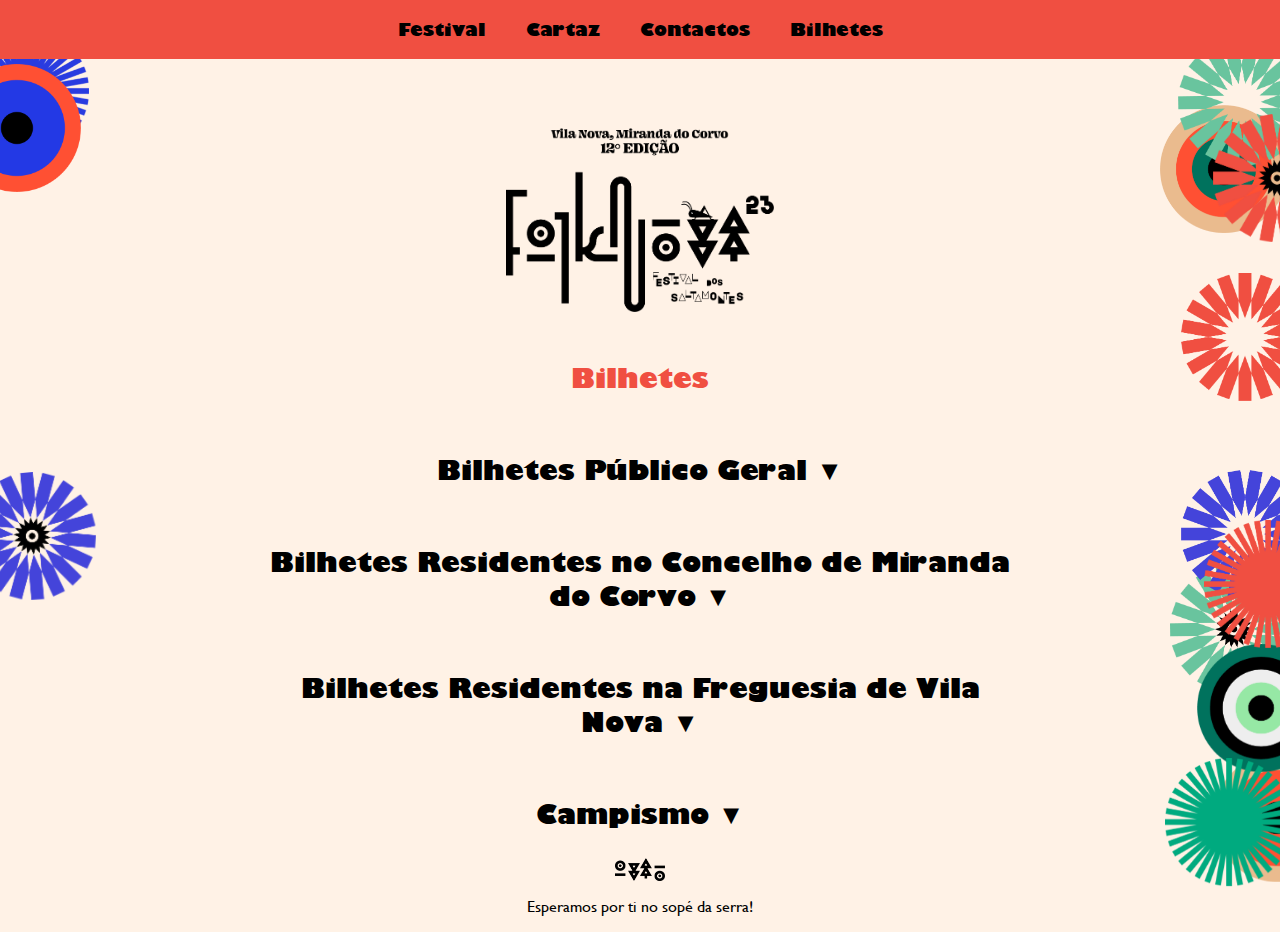
==== bilhetes.html @ ac0f1d2c "Merge branch 'main' of https://github.com/JoseSilva22/folknova" ====
<!doctype html>
<html>
<head>
    <meta charset="UTF-8">
    <title>FolkNova 2023</title>
    <meta name="viewport" content="width=device-width, initial-scale=1.0">
    <meta name="description" content="FolkNova - Festival dos Saltamontes. Vila Nova, Miranda do Corvo, Coimbra.">

    <link rel="apple-touch-icon" sizes="180x180" href="/apple-touch-icon.png">
    <link rel="icon" type="image/png" sizes="32x32" href="/favicon-32x32.png">
    <link rel="icon" type="image/png" sizes="16x16" href="/favicon-16x16.png">
    <link rel="manifest" href="/site.webmanifest">

    <script src="app.js"></script>
    <link rel="stylesheet" href="style.css">
</head>
<body>

<div id="menu">
    <a href="festival.html" target=""><h3>Festival</h3></a>
    <a href="cartaz.html" target=""><h3>Cartaz</h3></a>
    <a href="contactos.html" target=""><h3>Contactos</h3></a>
    <a href="" target=""><h3>Bilhetes</h3></a>

</div>


<div id="forms">

    <img class="formX" src="Resources/Formas/forms1.png">
    <img class="formX" src="Resources/Formas/forms2.png">
    <img class="formX" src="Resources/Formas/forms3.png">
    <img class="formX" src="Resources/Formas/forms4.png">
    <img class="formX" src="Resources/Formas/forms5.png">
    <img class="formX" src="Resources/Formas/forms6.png">
    <img class="formX" src="Resources/Formas/forms7.png">
    <img class="formX" src="Resources/Formas/forms8.png">
    <img class="formX" src="Resources/Formas/forms9.png">
    <img class="formX" src="Resources/Formas/forms10.png">
    <img class="formX" src="Resources/Formas/forms11.png">
    <img class="formX" src="Resources/Formas/forms12.png">
    <img class="formX" src="Resources/Formas/forms13.png">

</div>

<div id="landing-small">
    <div id="cartaz">
        <a href="index.html" target=""><img id="logo" src="Resources/Formas/logotipo.png"></a>
    </div>
</div>

<div id="bilhetes">
    <h1 class="titulo">Bilhetes</h1>
    <div>
		<p class="info">
			<br>
			<b>Bilhetes Público Geral &#9660;</b>
			<br>
		</p>
		<p class="info-body">
			<br>
			Os bilhetes gerais e diários para o Folknova – Festival dos Saltamontes 2023 podem ser adquiridos em versão mobile ticket, em bol.pt*.
			Bilhetes Gerais
			1ª fase – 20€ (bilhetes limitados)
			2ª fase – 30€
			3ª fase – 35€
			Bilhetes Diários
			20€

			<br>

			<span style="font-size: 2vh ">*custos de operação não incluidos.</span>
			<br>
			<br>
			
			<a href="https://cadec-vilanova.bol.pt/Comprar/Bilhetes/123782-bilhete_diario_folknova_festival_dos_saltamontes-vila_nova/"
		   target=""><h3 class="bilheteLink">Comprar</h3></a>
		</p>
    </div>
    
    <div>
		<p class="info">
			<br>
			<b>Bilhetes Residentes no Concelho de Miranda do Corvo &#9660;</b>
			<br>
		</p>
		<p class="info-body">
			<br>
			Para os residentes no concelho de Miranda do Corvo os bilhetes gerais e diários para o Folknova – Festival dos Saltamontes 2023 têm um desconto. 
			Para esse desconto ser aplicado, cada comprador deve dirigir-se ao atendimento dos Baldios de Vila Nova, fazendo-se acompanhar de um comprovativo de morada e do cartão de cidadão para levantar um código promocional.
			O bilhete é adquirido em versão mobile ticket em bol.pt*, devendo o comprador inserir o código promocional no ato da compra para que o desconto seja efetuado.

			Bilhetes Gerais
			12€
			Bilhetes Diários**
			5€
			

			<br>

			<span style="font-size: 2vh ">*custos de operação não incluidos.</span>
			<span style="font-size: 2vh ">**o bilhete diário pode também ser adquirido com desconto na bilheteira do festival, mediante apresentação de comprovativo de morada e cartão de cidadão.</span>
			<br>
			<br>

			<a href="https://cadec-vilanova.bol.pt/Comprar/Bilhetes/123780-passe_geral_3_dias_folknova_festival_dos_saltamontes-vila_nova/"
			   target=""><h3 class="bilheteLink">Comprar</h3></a>

			
		</p>
    </div>

	<div>
		<p class="info">
			<br>
			<b>Bilhetes Residentes na Freguesia de Vila Nova &#9660;</b>
			<br>
		</p>
		<p class="info-body">
			<br>
			Os habitantes da freguesia de Vila Nova têm acesso gratuito ao recinto do festival durante todos os dias.
			Em breve serão informadas as datas e o local onde cada interessado se deverá deslocar para levantar a sua pulseira gratuitamente.

			<br>

		</p>
    </div>

    <div>
		<p class="info">
			<br>
			<b>Campismo &#9660;</b>
			<br>
		</p>
		<p class="info-body">
			<br>
			Todos os portadores de passe geral tem acesso ao campismo. Os detentores de bilhete diário tem acesso ao
			campismo
			das 8h00 da manhã do dia correspondente às 12h00 do dia seguinte.
			A área de campismo é limitada, a organização não garante espaço de acampamento para todos.

			<br>

			As crianças até aos 14 anos inclusivé poderão entrar de forma gratuita sempre que acompanhados pelos seus pais
			ou tutores.
			As crianças com mais de 14 anos poderão entrar no festival pagando o valor integral do bilhete e deverão
			ir acompanhados pelos seus pais ou tutores.
			Os tutores deverão ter consigo a documentação que os identifique como tal.
		</p>
    </div>
</div>

<div id="signature">
    <img src="Resources/Logos/FolknovaMini.png" alt="folk logotipo">
    <p>Esperamos por ti no sopé da serra!</p>
</div>

<!-- <div class="logos"> -->
    <!-- <img src="Resources/Logos/cadec.png" alt="CADEC logotipo"> -->
    <!-- <img src="Resources/Logos/miranda.png" alt="miranda logotipo"> -->
    <!-- <img src="Resources/Logos/vilanova.png" alt="vila nova logotipo"> -->
<!-- </div> -->
</body>
</html>
---- style.css ----
@font-face {
    font-family: "Gill";
    src: url("Resources/Fonts/GillSans-UltraBold.ttf") format("truetype");
    font-weight: bold;
    font-style: normal;
}

@font-face {
    font-family: "Gill";
    src: url("Resources/Fonts/GillSans.ttf") format("truetype");
    font-weight: normal;
    font-style: normal;
}


body {
    padding: 0;
    margin: 0;
    font-family: "Gill";
    background-color: #fff2e6;
    cursor:url("Resources/Logos/salta.png"),auto;
    cursor:url("Resources/Logos/salta.png")23 13, move;

    overflow-x: hidden;
}

#menu {
    //background-color: #f04f41;
    z-index: 999;
    position: fixed;
    width: 100vw;
    display: flex;
    justify-content: center;
}

#menu h3 {
    padding: 0px 20px;
    font-weight: bold;
    font-size: 2vh;
}

#menu h3:hover {
    padding: 0px 20px;
    font-weight: 900;
    color: ghostwhite;
    cursor: pointer;
}

a{
    text-decoration: none;
    color: black;
}

#forms {
    position: fixed;
    width: 100vw;
    height: 100vh;
    pointer-events: none;
}

#forms img{
    width: 10vw;
    position: fixed;
}

.formX {
    animation: rotation 30s infinite linear;
}

@keyframes rotation {
    from {
        transform: rotate(0deg);
    }
    to {
        transform: rotate(359deg);
    }
}

#landing {
    width: 100vw;
    min-height: 90vh;
    display: flex;
    justify-content: center;
}

#landing-small {
    width: 100vw;
    display: flex;
    justify-content: center;
}

#logo{
    margin-top: 100px;
    width: 30%;
}

#vila{
    width: 80%;
    margin: 0 auto;
    display: block;
}

#cartaz {
    font-weight: bold;
    font-size: 5vh;
    padding: 20px 0px 20px 0px;
    width: 70%;
    height: auto;
    text-align: center;

}

#cartaz p span {
    white-space: nowrap;
}

#contactos {
    margin-left: 10vw;
    width: 80vw;
}

#bilhetes {
    margin-left: 10vw;
    width: 80vw;
}

#bilhetes a, #bilhetes p{
    text-align: center;
}

#bilhetes p{
    font-size: 3vh;
    padding: 0 10vw;
}

.bilheteLink{
	display: none;
    padding: 20px;
    width: 100px;
    border-radius: 50px;
   // border: 5px #2339e6 solid;
    margin: 0 auto;
}

.titulo {
    text-align: center;
    font-size: 3vh;
    width: 100%;
}

#artists {
    display: flex;
    flex-direction: row;
    flex-wrap: wrap;
    justify-content: center;
    align-content: stretch;
    padding: 0px 10vw 30px 10vw;
    max-width: 100vw;
    gap: 5px;
}

.artistX {

    flex: 1 1 auto;
    background-color: #fff;
    outline: #2339e6 5px solid;
    object-fit: contain;
}

.red{
    outline: #f04f41 5px solid;
    outline-offset: -5px;
}

.blue{
    outline: #2339e6 5px solid;
    outline-offset: -5px;
}

.green{
    outline: #69c59f 5px solid;
    outline-offset: -5px;
}

@media screen and (min-width: 1200px) {
    .artistX {
        width: calc(99%/3);
        height: calc(99%/3);
    }

}


@media screen and (min-width: 768px) and (max-width: 1199px) {
    .artistX {
        width: calc(99%/2);
        height: calc(99%/2);
    }
    #logo{
        width: 60vw;
        margin-top: 50px;
    }

    #cartaz {
        font-size: 3vh;
    }

    #menu h3{
        font-size: 1.5vh;
    }

    #forms img {
        width: 15vw;
    }
}


@media screen and (max-width: 767px) {
    .artistX {
        width: 100%;
        height: 100%;
    }
    #logo{
        width: 60vw;
        margin-top: 50px;
    }

    #cartaz {
        font-size: 3vh;
    }

    #menu h3{
        font-size: 1.5vh;
    }

    #forms img {
        width: 15vw;
    }
    #bilhetes p {
        font-size: 2vh;
    }
}



#contactos iframe {
    display: block;
    margin: 0 auto;
    width: 80%;
    margin-bottom: 50px;
}

#mail{
    text-align: center;
    text-decoration: underline;

}
#signature {
    width: 100vw;
    display: flex;
    flex-flow: column;
    align-items: center;
}

#signature img{
    width: 50px;
}

.logos{
    display: flex;
    justify-content: center;
    padding: 20px 0px 20px 0px;
    //bottom: 0px;
    width: 100vw;
    position: absolute;
}

.media{
    display: flex;
    justify-content: center;
    padding: 20px 0px 20px 0px;
    width: 100%;
}

.logos img, .media img {
    width: 70px;
    padding: 0px 10px 0px 10px;
    aspect-ratio: 3/2;
    object-fit: contain;
    mix-blend-mode: multiply;
}

.info{
	cursor: pointer;
}

.info-body{
	display: none;
}
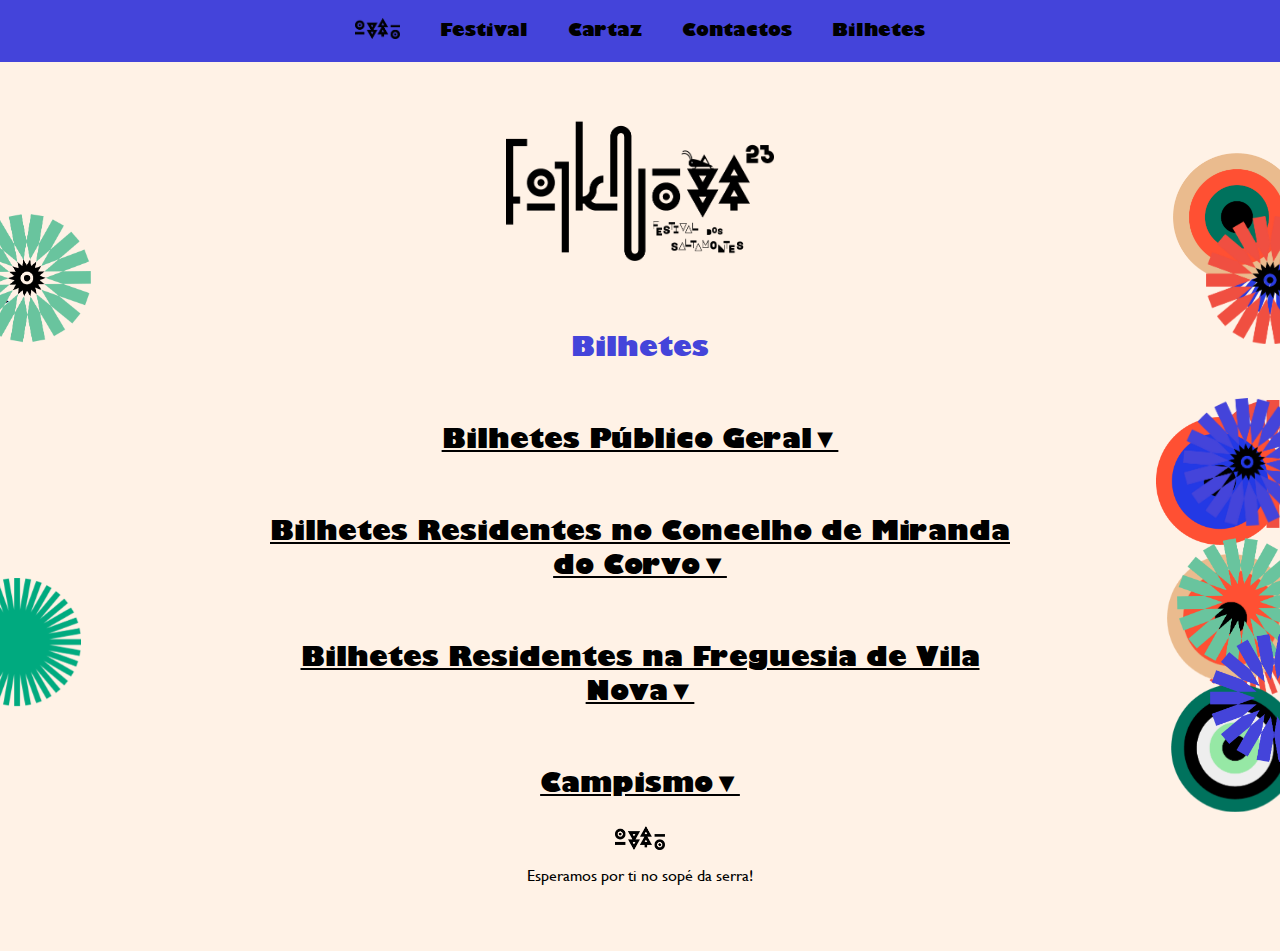
==== commit a08470b3: "tudo menos imagens de restantes artistas" ====
--- a/bilhetes.html
+++ b/bilhetes.html
@@ -17,10 +17,11 @@
 <body>
 
 <div id="menu">
+    <a href="index.html" target=""><h3><img src="Resources/Logos/FolknovaMini.png"></h3></a>
     <a href="festival.html" target=""><h3>Festival</h3></a>
     <a href="cartaz.html" target=""><h3>Cartaz</h3></a>
     <a href="contactos.html" target=""><h3>Contactos</h3></a>
-    <a href="" target=""><h3>Bilhetes</h3></a>
+    <a href="" target=""><h3 id="tickets">Bilhetes</h3></a>
 
 </div>
 
@@ -45,108 +46,198 @@
 
 <div id="landing-small">
     <div id="cartaz">
-        <a href="index.html" target=""><img id="logo" src="Resources/Formas/logotipo.png"></a>
-    </div>
-</div>
-
+        <a href="index.html" target=""><img id="logo" src="Resources/Formas/logotipoSimples.png"></a>
+    </div>
+</div>
+
+
+</div>
+>
 <div id="bilhetes">
     <h1 class="titulo">Bilhetes</h1>
     <div>
-		<p class="info">
-			<br>
-			<b>Bilhetes Público Geral &#9660;</b>
-			<br>
-		</p>
-		<p class="info-body">
-			<br>
-			Os bilhetes gerais e diários para o Folknova – Festival dos Saltamontes 2023 podem ser adquiridos em versão mobile ticket, em bol.pt*.
-			Bilhetes Gerais
-			1ª fase – 20€ (bilhetes limitados)
-			2ª fase – 30€
-			3ª fase – 35€
-			Bilhetes Diários
-			20€
-
-			<br>
-
-			<span style="font-size: 2vh ">*custos de operação não incluidos.</span>
-			<br>
-			<br>
-			
-			<a href="https://cadec-vilanova.bol.pt/Comprar/Bilhetes/123782-bilhete_diario_folknova_festival_dos_saltamontes-vila_nova/"
-		   target=""><h3 class="bilheteLink">Comprar</h3></a>
-		</p>
-    </div>
-    
-    <div>
-		<p class="info">
-			<br>
-			<b>Bilhetes Residentes no Concelho de Miranda do Corvo &#9660;</b>
-			<br>
-		</p>
-		<p class="info-body">
-			<br>
-			Para os residentes no concelho de Miranda do Corvo os bilhetes gerais e diários para o Folknova – Festival dos Saltamontes 2023 têm um desconto. 
-			Para esse desconto ser aplicado, cada comprador deve dirigir-se ao atendimento dos Baldios de Vila Nova, fazendo-se acompanhar de um comprovativo de morada e do cartão de cidadão para levantar um código promocional.
-			O bilhete é adquirido em versão mobile ticket em bol.pt*, devendo o comprador inserir o código promocional no ato da compra para que o desconto seja efetuado.
-
-			Bilhetes Gerais
-			12€
-			Bilhetes Diários**
-			5€
-			
-
-			<br>
-
-			<span style="font-size: 2vh ">*custos de operação não incluidos.</span>
-			<span style="font-size: 2vh ">**o bilhete diário pode também ser adquirido com desconto na bilheteira do festival, mediante apresentação de comprovativo de morada e cartão de cidadão.</span>
-			<br>
-			<br>
-
-			<a href="https://cadec-vilanova.bol.pt/Comprar/Bilhetes/123780-passe_geral_3_dias_folknova_festival_dos_saltamontes-vila_nova/"
-			   target=""><h3 class="bilheteLink">Comprar</h3></a>
-
-			
-		</p>
-    </div>
-
-	<div>
-		<p class="info">
-			<br>
-			<b>Bilhetes Residentes na Freguesia de Vila Nova &#9660;</b>
-			<br>
-		</p>
-		<p class="info-body">
-			<br>
-			Os habitantes da freguesia de Vila Nova têm acesso gratuito ao recinto do festival durante todos os dias.
-			Em breve serão informadas as datas e o local onde cada interessado se deverá deslocar para levantar a sua pulseira gratuitamente.
-
-			<br>
-
-		</p>
-    </div>
-
-    <div>
-		<p class="info">
-			<br>
-			<b>Campismo &#9660;</b>
-			<br>
-		</p>
-		<p class="info-body">
-			<br>
-			Todos os portadores de passe geral tem acesso ao campismo. Os detentores de bilhete diário tem acesso ao
-			campismo
-			das 8h00 da manhã do dia correspondente às 12h00 do dia seguinte.
-			A área de campismo é limitada, a organização não garante espaço de acampamento para todos.
-
-			<br>
-
-			As crianças até aos 14 anos inclusivé poderão entrar de forma gratuita sempre que acompanhados pelos seus pais
-			ou tutores.
-			As crianças com mais de 14 anos poderão entrar no festival pagando o valor integral do bilhete e deverão
-			ir acompanhados pelos seus pais ou tutores.
-			Os tutores deverão ter consigo a documentação que os identifique como tal.
-		</p>
+        <p class="info">
+            <br>
+            <b>Bilhetes Público Geral&#9660;</b>
+            <br>
+        </p>
+
+        <div class="bilheteInfo">
+            <p class="info-body">
+                <br>
+                Os bilhetes gerais e diários para o Folknova – Festival dos Saltamontes 2023 podem ser adquiridos em
+                versão mobile ticket, em bol.pt*.
+
+                <br>
+
+                <span style="font-size: 2vh ">*custos de operação não incluidos.</span>
+                <br>
+                <br>
+            </p>
+
+            <div class="container">
+                <div class="flex-item">
+
+                    <h1>Bilhetes Gerais</h1>
+
+                    <p><span class="fase">1ª fase</span><br>
+                        <span style="font-size: 1.5vh ">Até 30 de junho - Bilhetes limitados</span>
+                    <h1>20€</h1>
+                    </p>
+
+                    <p><span class="fase">2ª fase</span><br>
+                        <span style="font-size: 1.5vh ">Até 31 de julho</span>
+                    <h1>30€</h1>
+                    </p>
+
+                    <p><span class="fase">3ª fase</span><br>
+                        <span style="font-size: 1.5vh ">Mês de agosto e bilheteira do festival</span>
+                    <h1>35€</h1>
+                    </p>
+
+
+                    <a href="https://cadec-vilanova.bol.pt/Comprar/Bilhetes/123780-passe_geral_3_dias_folknova_festival_dos_saltamontes-vila_nova/"
+                       target="_blank">
+                        <h3 class="bilheteLink">Comprar</h3>
+                    </a>
+
+                </div>
+
+
+                <div class="flex-item">
+
+                    <h1>Bilhetes Diários</h1>
+
+                    <p><span class="fase">Fase única</span><br>
+                        <span style="font-size: 1.5vh ">Até ao festival</span>
+                    <h1>20€</h1>
+                    </p>
+
+                    <a href="https://cadec-vilanova.bol.pt/Comprar/Bilhetes/123780-passe_geral_3_dias_folknova_festival_dos_saltamontes-vila_nova/"
+                       target="_blank">
+                        <h3 class="bilheteLink">Comprar</h3>
+                    </a>
+
+                </div>
+
+
+            </div>
+        </div>
+    </div>
+
+
+    <div>
+        <p class="info">
+            <br>
+            <b>Bilhetes Residentes no Concelho de Miranda do Corvo&#9660;</b>
+            <br>
+        </p>
+
+        <div class="bilheteInfo">
+            <p class="info-body">
+                <br>
+                Para os residentes no concelho de Miranda do Corvo os bilhetes gerais e diários para o Folknova –
+                Festival dos Saltamontes 2023 têm um desconto.
+                Para esse desconto ser aplicado, cada comprador deve dirigir-se ao atendimento dos Baldios de Vila Nova,
+                fazendo-se acompanhar de um comprovativo de morada e do cartão de cidadão para levantar um código
+                promocional.
+                O bilhete é adquirido em versão mobile ticket em bol.pt*, devendo o comprador inserir o código
+                promocional no ato da compra para que o desconto seja efetuado.
+
+                <br>
+                <span style="font-size: 1.5vh ">*custos de operação não incluidos.</span>
+
+
+            </p>
+
+            </p>
+
+            <div class="container">
+                <div class="flex-item">
+
+                    <h1>Bilhetes Gerais</h1>
+
+                    <p><span class="fase">Fase única</span><br>
+                        <span style="font-size: 1.5vh ">Até ao festival</span>
+                    <h1>12€</h1>
+                    </p>
+
+                    <a href="https://cadec-vilanova.bol.pt/Comprar/Bilhetes/123782-bilhete_diario_folknova_festival_dos_saltamontes-vila_nova/"
+                       target="_blank">
+                        <h3 class="bilheteLink">Comprar</h3>
+                    </a>
+
+                </div>
+
+
+                <div class="flex-item">
+
+                    <h1>Bilhetes Diários**</h1>
+
+                    <p><span class="fase">Fase única</span><br>
+                        <span style="font-size: 1.5vh ">Até ao festival</span>
+                    <h1>5€</h1>
+                    </p>
+
+                    <a href="https://cadec-vilanova.bol.pt/Comprar/Bilhetes/123782-bilhete_diario_folknova_festival_dos_saltamontes-vila_nova/"
+                       target="_blank">
+                        <h3 class="bilheteLink">Comprar</h3>
+                    </a>
+                    <br>
+                    <span style="font-size: 1.5vh ">** O bilhete diário pode também ser adquirido com desconto na bilheteira do festival, mediante apresentação de comprovativo de morada e cartão de cidadão.</span>
+                </div>
+
+
+            </div>
+        </div>
+    </div>
+
+
+    <div>
+        <p class="info">
+            <br>
+            <b>Bilhetes Residentes na Freguesia de Vila Nova&#9660;</b>
+            <br>
+        </p>
+        <div class="bilheteInfo">
+            <p class="info-body">
+                <br>
+                Os habitantes da freguesia de Vila Nova têm acesso gratuito ao recinto do festival durante todos os
+                dias.
+                Em breve serão informadas as datas e o local onde cada interessado se deverá deslocar para levantar a
+                sua pulseira gratuitamente.
+
+                <br>
+
+            </p>
+        </div>
+    </div>
+
+    <div>
+        <p class="info">
+            <br>
+            <b>Campismo&#9660;</b>
+            <br>
+        </p>
+        <div class="bilheteInfo">
+            <p class="info-body">
+                <br>
+                Os portadores de passe geral têm acesso ao campismo durante todo o festival.
+                Os bilhetes diários têm acesso ao campismo das 8h00 da manhã do dia correspondente às 12h00 do dia
+                seguinte. A área de campismo é limitada, a organização não garante espaço de acampamento para todos.
+
+                <br>
+                <br>
+
+                As crianças até aos 14 anos inclusivé poderão entrar de forma gratuita sempre que acompanhados pelos
+                seus
+                pais
+                ou tutores.
+                As crianças com mais de 14 anos poderão entrar no festival pagando o valor integral do bilhete e deverão
+                ir acompanhados pelos seus pais ou tutores.
+                Os tutores deverão ter consigo a documentação que os identifique como tal.
+            </p>
+        </div>
     </div>
 </div>
 
@@ -156,9 +247,9 @@
 </div>
 
 <!-- <div class="logos"> -->
-    <!-- <img src="Resources/Logos/cadec.png" alt="CADEC logotipo"> -->
-    <!-- <img src="Resources/Logos/miranda.png" alt="miranda logotipo"> -->
-    <!-- <img src="Resources/Logos/vilanova.png" alt="vila nova logotipo"> -->
+<!-- <img src="Resources/Logos/cadec.png" alt="CADEC logotipo"> -->
+<!-- <img src="Resources/Logos/miranda.png" alt="miranda logotipo"> -->
+<!-- <img src="Resources/Logos/vilanova.png" alt="vila nova logotipo"> -->
 <!-- </div> -->
 </body>
 </html>--- a/style.css
+++ b/style.css
@@ -18,19 +18,23 @@
     margin: 0;
     font-family: "Gill";
     background-color: #fff2e6;
-    cursor:url("Resources/Logos/salta.png"),auto;
-    cursor:url("Resources/Logos/salta.png")23 13, move;
+    cursor: url("Resources/Logos/salta.png"), auto;
+    cursor: url("Resources/Logos/salta.png") 23 13, move;
 
     overflow-x: hidden;
 }
 
 #menu {
-    //background-color: #f04f41;
+/ / background-color: #f04f41;
     z-index: 999;
     position: fixed;
     width: 100vw;
     display: flex;
     justify-content: center;
+}
+
+#menu img {
+    width: 5vh;
 }
 
 #menu h3 {
@@ -46,7 +50,7 @@
     cursor: pointer;
 }
 
-a{
+a {
     text-decoration: none;
     color: black;
 }
@@ -58,7 +62,7 @@
     pointer-events: none;
 }
 
-#forms img{
+#forms img {
     width: 10vw;
     position: fixed;
 }
@@ -89,13 +93,13 @@
     justify-content: center;
 }
 
-#logo{
+#logo {
     margin-top: 100px;
     width: 30%;
 }
 
-#vila{
-    width: 80%;
+#vila {
+    width: 100%;
     margin: 0 auto;
     display: block;
 }
@@ -119,26 +123,43 @@
     width: 80vw;
 }
 
+.container {
+    display: flex;
+    flex-flow: row nowrap;
+    justify-content: space-evenly;
+    gap: 10px;
+}
+
+.flex-item {
+    width: 50%;
+    text-align: center;
+}
+
+
+.bilheteInfo {
+    display: none;
+}
+
 #bilhetes {
     margin-left: 10vw;
     width: 80vw;
 }
 
-#bilhetes a, #bilhetes p{
-    text-align: center;
-}
-
-#bilhetes p{
+#bilhetes a, #bilhetes p {
+    text-align: center;
+}
+
+#bilhetes p {
     font-size: 3vh;
     padding: 0 10vw;
 }
 
-.bilheteLink{
-	display: none;
+.bilheteLink {
+    display: flex;
     padding: 20px;
     width: 100px;
     border-radius: 50px;
-   // border: 5px #2339e6 solid;
+/ / border: 5 px #2339e6 solid;
     margin: 0 auto;
 }
 
@@ -167,25 +188,25 @@
     object-fit: contain;
 }
 
-.red{
+.red {
     outline: #f04f41 5px solid;
     outline-offset: -5px;
 }
 
-.blue{
+.blue {
     outline: #2339e6 5px solid;
     outline-offset: -5px;
 }
 
-.green{
+.green {
     outline: #69c59f 5px solid;
     outline-offset: -5px;
 }
 
 @media screen and (min-width: 1200px) {
     .artistX {
-        width: calc(99%/3);
-        height: calc(99%/3);
+        width: calc(99% / 3);
+        height: calc(99% / 3);
     }
 
 }
@@ -193,24 +214,38 @@
 
 @media screen and (min-width: 768px) and (max-width: 1199px) {
     .artistX {
-        width: calc(99%/2);
-        height: calc(99%/2);
-    }
-    #logo{
+        width: calc(99% / 2);
+        height: calc(99% / 2);
+    }
+
+    #logo {
         width: 60vw;
-        margin-top: 50px;
     }
 
     #cartaz {
         font-size: 3vh;
     }
 
-    #menu h3{
+    #menu h3 {
         font-size: 1.5vh;
+        padding: 0px 15px;
+    }
+
+    #menu #tickets {
+        border: black 2px solid;
     }
 
     #forms img {
         width: 15vw;
+    }
+
+    .container {
+        flex-flow: column nowrap;
+    }
+
+    .flex-item {
+        width: 100%;
+        margin-bottom: 50px;
     }
 }
 
@@ -220,27 +255,37 @@
         width: 100%;
         height: 100%;
     }
-    #logo{
+
+    #logo {
         width: 60vw;
-        margin-top: 50px;
     }
 
     #cartaz {
         font-size: 3vh;
     }
 
-    #menu h3{
+    #menu h3 {
         font-size: 1.5vh;
-    }
+        padding: 0px 15px;
+    }
+
 
     #forms img {
         width: 15vw;
     }
+
     #bilhetes p {
         font-size: 2vh;
     }
-}
-
+
+    .container {
+        flex-flow: column nowrap;
+    }
+
+    .flex-item {
+        width: 100%;
+    }
+}
 
 
 #contactos iframe {
@@ -248,34 +293,37 @@
     margin: 0 auto;
     width: 80%;
     margin-bottom: 50px;
-}
-
-#mail{
+    margin-top: 50px;
+}
+
+#mail {
     text-align: center;
     text-decoration: underline;
 
 }
+
 #signature {
     width: 100vw;
     display: flex;
     flex-flow: column;
     align-items: center;
-}
-
-#signature img{
+    margin-bottom: 50px;
+}
+
+#signature img {
     width: 50px;
 }
 
-.logos{
+.logos {
     display: flex;
     justify-content: center;
     padding: 20px 0px 20px 0px;
-    //bottom: 0px;
+/ / bottom: 0 px;
     width: 100vw;
     position: absolute;
 }
 
-.media{
+.media {
     display: flex;
     justify-content: center;
     padding: 20px 0px 20px 0px;
@@ -290,10 +338,11 @@
     mix-blend-mode: multiply;
 }
 
-.info{
-	cursor: pointer;
-}
-
-.info-body{
-	display: none;
+.info {
+    cursor: pointer;
+    text-decoration: underline;
+}
+
+.info-body {
+/ / display: none;
 }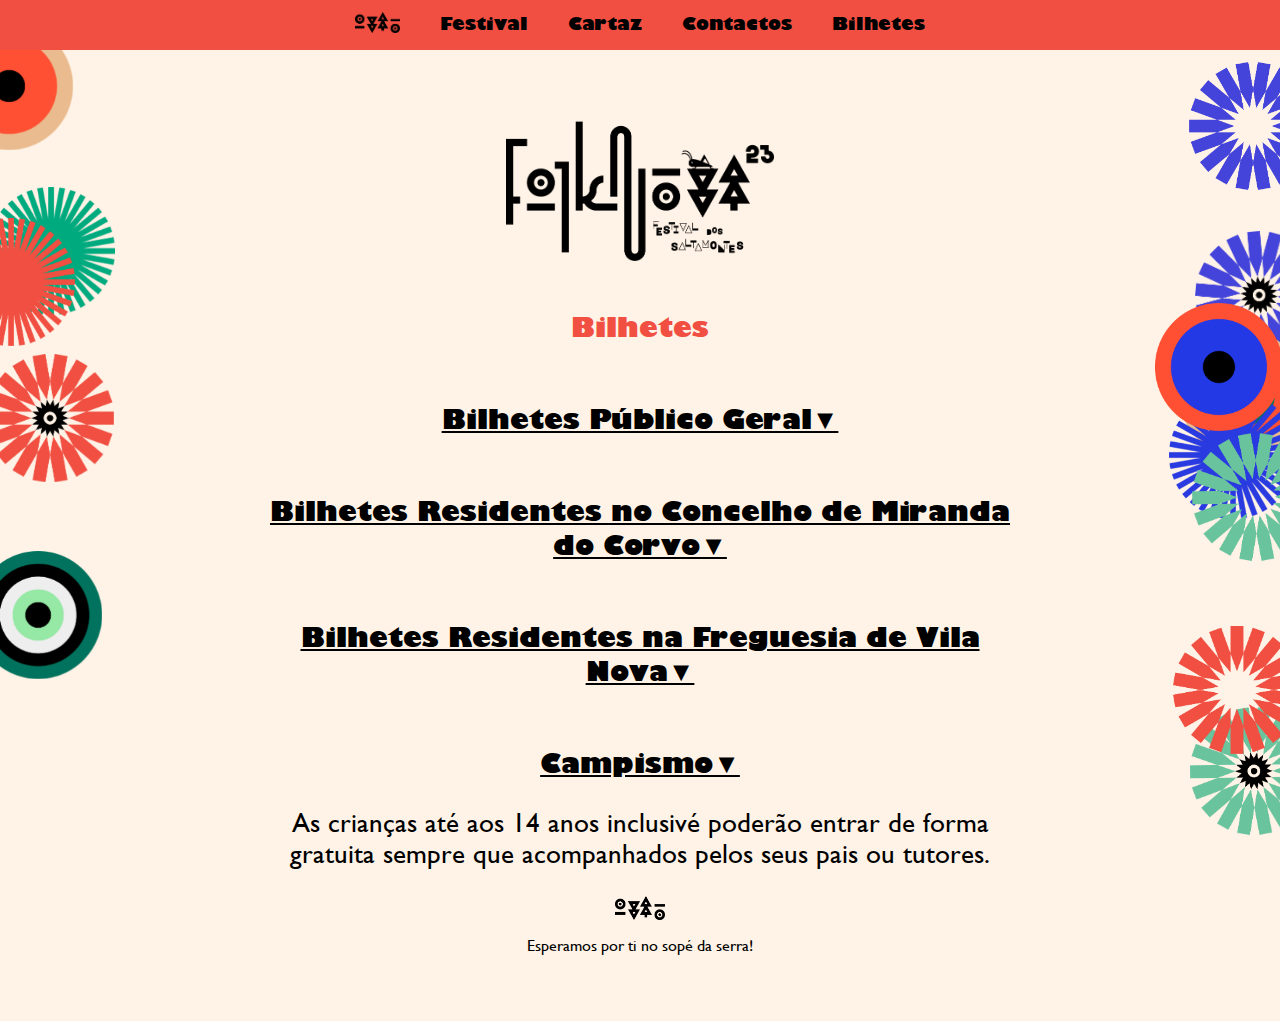
==== commit 87b4f7e6: "logos bandas" ====
--- a/bilhetes.html
+++ b/bilhetes.html
@@ -10,18 +10,21 @@
     <link rel="icon" type="image/png" sizes="32x32" href="/favicon-32x32.png">
     <link rel="icon" type="image/png" sizes="16x16" href="/favicon-16x16.png">
     <link rel="manifest" href="/site.webmanifest">
-
+    <script
+            src="https://code.jquery.com/jquery-3.6.4.min.js"
+            integrity="sha256-oP6HI9z1XaZNBrJURtCoUT5SUnxFr8s3BzRl+cbzUq8="
+            crossorigin="anonymous"></script>
     <script src="app.js"></script>
     <link rel="stylesheet" href="style.css">
 </head>
 <body>
 
 <div id="menu">
-    <a href="index.html" target=""><h3><img src="Resources/Logos/FolknovaMini.png"></h3></a>
-    <a href="festival.html" target=""><h3>Festival</h3></a>
-    <a href="cartaz.html" target=""><h3>Cartaz</h3></a>
-    <a href="contactos.html" target=""><h3>Contactos</h3></a>
-    <a href="" target=""><h3 id="tickets">Bilhetes</h3></a>
+    <a href="index.html" target=""><h1><img src="Resources/Logos/FolknovaMini.png"></h1></a>
+    <a href="festival.html" target=""><h1>Festival</h1></a>
+    <a href="cartaz.html" target=""><h1>Cartaz</h1></a>
+    <a href="contactos.html" target=""><h1>Contactos</h1></a>
+    <a href="" target=""><h1 id="tickets">Bilhetes</h1></a>
 
 </div>
 
@@ -52,10 +55,10 @@
 
 
 </div>
->
+
 <div id="bilhetes">
     <h1 class="titulo">Bilhetes</h1>
-    <div>
+    <div class="tituloBilhetes">
         <p class="info">
             <br>
             <b>Bilhetes Público Geral&#9660;</b>
@@ -126,7 +129,7 @@
     </div>
 
 
-    <div>
+    <div class="tituloBilhetes">
         <p class="info">
             <br>
             <b>Bilhetes Residentes no Concelho de Miranda do Corvo&#9660;</b>
@@ -193,7 +196,7 @@
     </div>
 
 
-    <div>
+    <div class="tituloBilhetes">
         <p class="info">
             <br>
             <b>Bilhetes Residentes na Freguesia de Vila Nova&#9660;</b>
@@ -213,7 +216,7 @@
         </div>
     </div>
 
-    <div>
+    <div class="tituloBilhetes">
         <p class="info">
             <br>
             <b>Campismo&#9660;</b>
@@ -228,17 +231,10 @@
 
                 <br>
                 <br>
-
-                As crianças até aos 14 anos inclusivé poderão entrar de forma gratuita sempre que acompanhados pelos
-                seus
-                pais
-                ou tutores.
-                As crianças com mais de 14 anos poderão entrar no festival pagando o valor integral do bilhete e deverão
-                ir acompanhados pelos seus pais ou tutores.
-                Os tutores deverão ter consigo a documentação que os identifique como tal.
-            </p>
-        </div>
-    </div>
+            </p>
+        </div>
+    </div>
+    <p>As crianças até aos 14 anos inclusivé poderão entrar de forma gratuita sempre que acompanhados pelos seus pais ou tutores.</p>
 </div>
 
 <div id="signature">
--- a/style.css
+++ b/style.css
@@ -37,13 +37,13 @@
     width: 5vh;
 }
 
-#menu h3 {
+#menu h1 {
     padding: 0px 20px;
     font-weight: bold;
     font-size: 2vh;
 }
 
-#menu h3:hover {
+#menu h1:hover {
     padding: 0px 20px;
     font-weight: 900;
     color: ghostwhite;
@@ -140,6 +140,10 @@
     display: none;
 }
 
+.main {
+    display: block;
+}
+
 #bilhetes {
     margin-left: 10vw;
     width: 80vw;
@@ -318,7 +322,16 @@
     display: flex;
     justify-content: center;
     padding: 20px 0px 20px 0px;
-/ / bottom: 0 px;
+    bottom: 20px;
+    width: 100vw;
+    position: absolute;
+}
+
+.logos2 {
+    display: flex;
+    justify-content: center;
+    padding: 20px 0px 0px 0px;
+    bottom: 0px;
     width: 100vw;
     position: absolute;
 }
@@ -331,7 +344,7 @@
 }
 
 .logos img, .media img {
-    width: 70px;
+    width: 50px;
     padding: 0px 10px 0px 10px;
     aspect-ratio: 3/2;
     object-fit: contain;
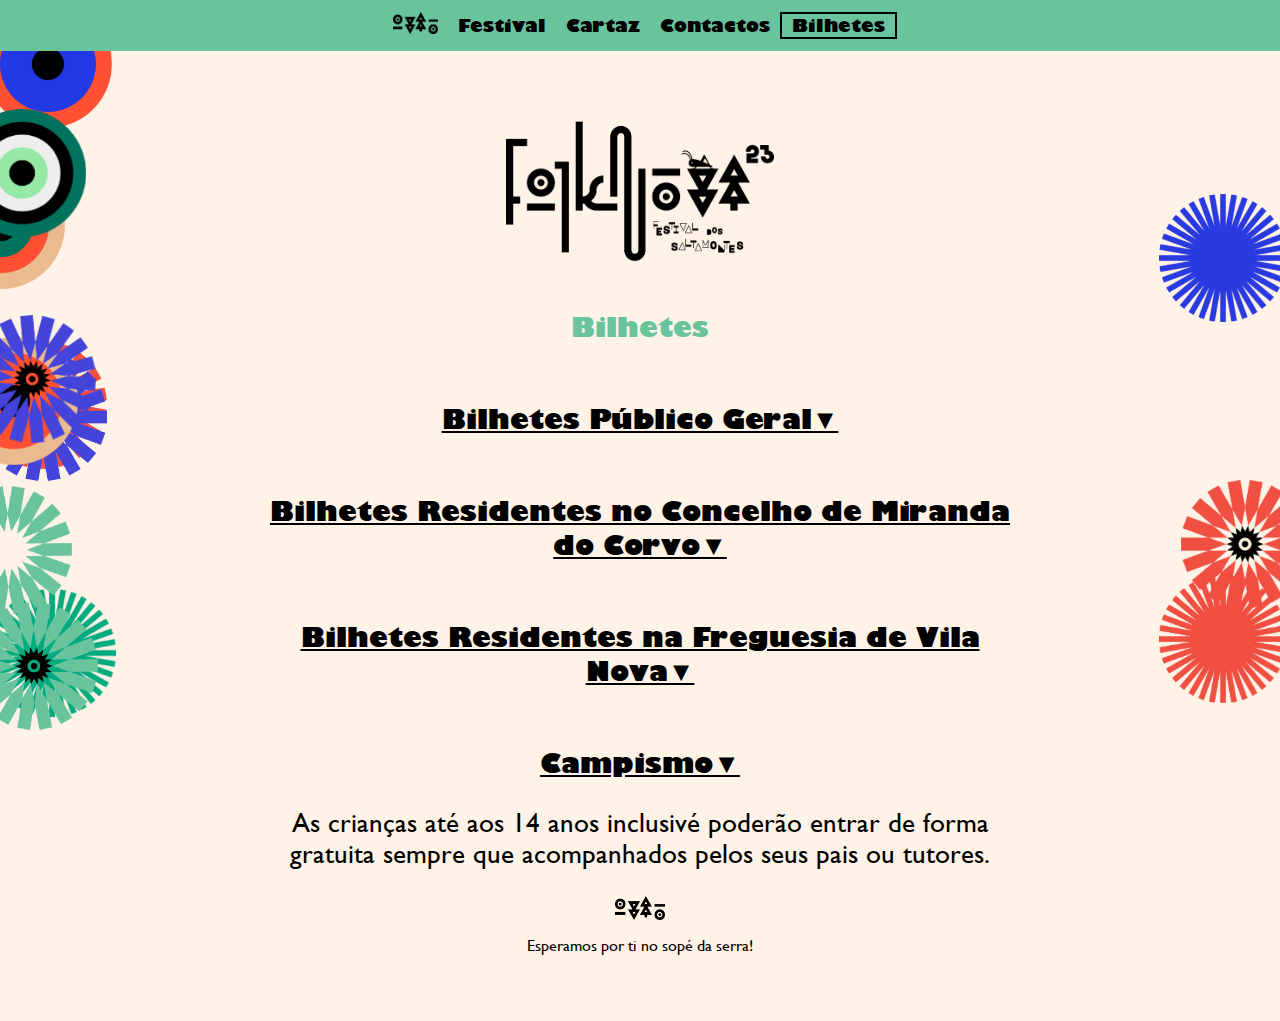
==== commit c5190d7c: "logo, links bilhetes, vitor jara image" ====
--- a/bilhetes.html
+++ b/bilhetes.html
@@ -81,7 +81,7 @@
             <div class="container">
                 <div class="flex-item">
 
-                    <h1>Bilhetes Gerais</h1>
+                    <h2>Bilhetes Gerais</h2>
 
                     <p><span class="fase">1ª fase</span><br>
                         <span style="font-size: 1.5vh ">Até 30 de junho - Bilhetes limitados</span>
@@ -109,14 +109,14 @@
 
                 <div class="flex-item">
 
-                    <h1>Bilhetes Diários</h1>
+                    <h2>Bilhetes Diários</h2>
 
                     <p><span class="fase">Fase única</span><br>
                         <span style="font-size: 1.5vh ">Até ao festival</span>
                     <h1>20€</h1>
                     </p>
 
-                    <a href="https://cadec-vilanova.bol.pt/Comprar/Bilhetes/123780-passe_geral_3_dias_folknova_festival_dos_saltamontes-vila_nova/"
+                    <a href="https://cadec-vilanova.bol.pt/Comprar/Bilhetes/123782-bilhete_diario_folknova_festival_dos_saltamontes-vila_nova/"
                        target="_blank">
                         <h3 class="bilheteLink">Comprar</h3>
                     </a>
@@ -158,24 +158,24 @@
             <div class="container">
                 <div class="flex-item">
 
-                    <h1>Bilhetes Gerais</h1>
+                    <h2>Bilhetes Gerais</h2>
 
                     <p><span class="fase">Fase única</span><br>
                         <span style="font-size: 1.5vh ">Até ao festival</span>
                     <h1>12€</h1>
                     </p>
 
-                    <a href="https://cadec-vilanova.bol.pt/Comprar/Bilhetes/123782-bilhete_diario_folknova_festival_dos_saltamontes-vila_nova/"
-                       target="_blank">
-                        <h3 class="bilheteLink">Comprar</h3>
-                    </a>
-
-                </div>
-
-
-                <div class="flex-item">
-
-                    <h1>Bilhetes Diários**</h1>
+                    <a href="https://cadec-vilanova.bol.pt/Comprar/Bilhetes/123780-passe_geral_3_dias_folknova_festival_dos_saltamontes-vila_nova/"
+                       target="_blank">
+                        <h3 class="bilheteLink">Comprar</h3>
+                    </a>
+
+                </div>
+
+
+                <div class="flex-item">
+
+                    <h2>Bilhetes Diários**</h2>
 
                     <p><span class="fase">Fase única</span><br>
                         <span style="font-size: 1.5vh ">Até ao festival</span>
--- a/style.css
+++ b/style.css
@@ -31,21 +31,24 @@
     width: 100vw;
     display: flex;
     justify-content: center;
+    align-items: center;
 }
 
 #menu img {
     width: 5vh;
 }
 
+#menu #tickets {
+    border: black 2px solid;
+}
+
 #menu h1 {
-    padding: 0px 20px;
+    padding: 0px 10px;
     font-weight: bold;
     font-size: 2vh;
 }
 
 #menu h1:hover {
-    padding: 0px 20px;
-    font-weight: 900;
     color: ghostwhite;
     cursor: pointer;
 }
@@ -160,7 +163,7 @@
 
 .bilheteLink {
     display: flex;
-    padding: 20px;
+    padding: 15px;
     width: 100px;
     border-radius: 50px;
 / / border: 5 px #2339e6 solid;
@@ -230,13 +233,9 @@
         font-size: 3vh;
     }
 
-    #menu h3 {
+    #menu h1 {
         font-size: 1.5vh;
-        padding: 0px 15px;
-    }
-
-    #menu #tickets {
-        border: black 2px solid;
+        padding: 0px 10px;
     }
 
     #forms img {
@@ -261,6 +260,7 @@
     }
 
     #logo {
+        margin-top: 50px;
         width: 60vw;
     }
 
@@ -268,9 +268,9 @@
         font-size: 3vh;
     }
 
-    #menu h3 {
+    #menu h1 {
         font-size: 1.5vh;
-        padding: 0px 15px;
+        padding: 0px 10px;
     }
 
 
@@ -318,22 +318,31 @@
     width: 50px;
 }
 
+#logosContainer{
+    display: flex;
+    justify-content: center;
+    flex-flow: column;
+}
+
 .logos {
     display: flex;
     justify-content: center;
-    padding: 20px 0px 20px 0px;
-    bottom: 20px;
-    width: 100vw;
-    position: absolute;
+   // padding: 20px 0px 20px 0px;
+    //bottom: 20px;
+    width: 100vw;
+    //position: absolute;
 }
 
 .logos2 {
     display: flex;
     justify-content: center;
-    padding: 20px 0px 0px 0px;
-    bottom: 0px;
-    width: 100vw;
-    position: absolute;
+    //padding: 20px 0px 20px 0px;
+    //bottom: 0px;
+    width: 100vw;
+    //position: absolute;
+}
+.logos2 p{
+    margin: 0 0 50px 0;
 }
 
 .media {
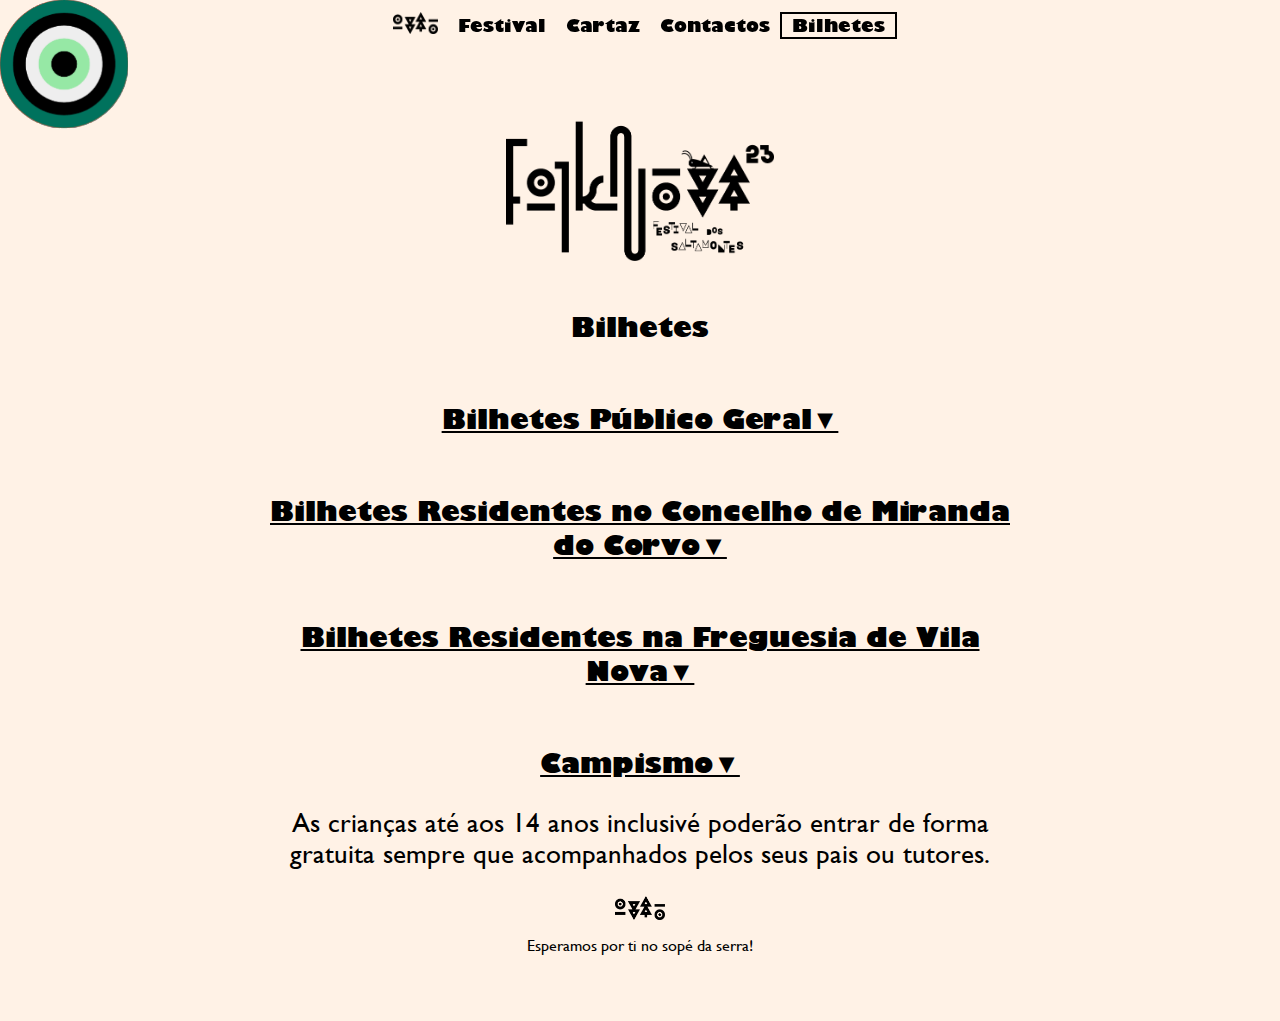
==== commit b8e6597f: "google analytics coockies jquery simplification" ====
--- a/bilhetes.html
+++ b/bilhetes.html
@@ -1,6 +1,15 @@
 <!doctype html>
 <html>
 <head>
+    <!-- Google tag (gtag.js) -->
+    <script async src="https://www.googletagmanager.com/gtag/js?id=G-9C5V4MHPTB"></script>
+    <script>
+        window.dataLayer = window.dataLayer || [];
+        function gtag(){dataLayer.push(arguments);}
+        gtag('js', new Date());
+
+        gtag('config', 'G-9C5V4MHPTB');
+    </script>
     <meta charset="UTF-8">
     <title>FolkNova 2023</title>
     <meta name="viewport" content="width=device-width, initial-scale=1.0">
--- a/style.css
+++ b/style.css
@@ -20,8 +20,35 @@
     background-color: #fff2e6;
     cursor: url("Resources/Logos/salta.png"), auto;
     cursor: url("Resources/Logos/salta.png") 23 13, move;
-
     overflow-x: hidden;
+}
+
+#coockiePolicy{
+    display: flex;
+    justify-content: space-between;
+    padding: 10px 20px;
+    position: fixed;
+    bottom:0px;
+    width: 100vw;
+    height: 50px;
+}
+
+#textCoockie{
+    width: 90%;
+}
+
+#closeCoockie{
+    width: 10%;
+    text-align: center;
+    padding: 0px 20px;
+}
+
+#closeCoockie:hover{
+    cursor: pointer;
+}
+
+#coockiePolicy a{
+    text-decoration: underline;
 }
 
 #menu {
@@ -33,6 +60,7 @@
     justify-content: center;
     align-items: center;
 }
+
 
 #menu img {
     width: 5vh;
@@ -360,6 +388,9 @@
     mix-blend-mode: multiply;
 }
 
+.coockie{
+    text-align: center;
+}
 .info {
     cursor: pointer;
     text-decoration: underline;
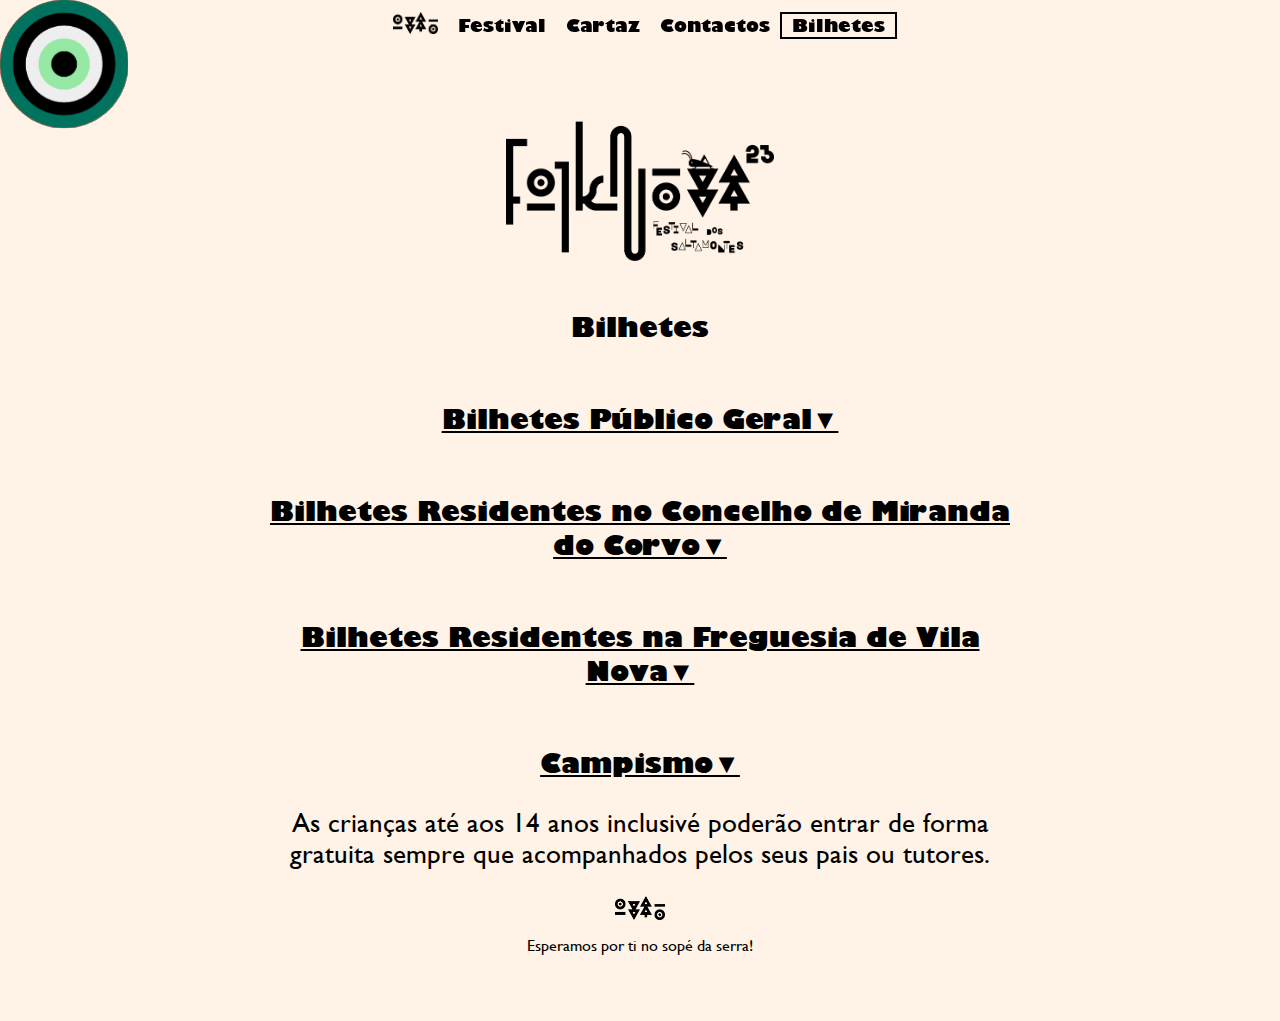
==== commit b1ea4d92: "horario baldios" ====
--- a/bilhetes.html
+++ b/bilhetes.html
@@ -150,8 +150,8 @@
                 <br>
                 Para os residentes no concelho de Miranda do Corvo os bilhetes gerais e diários para o Folknova –
                 Festival dos Saltamontes 2023 têm um desconto.
-                Para esse desconto ser aplicado, cada comprador deve dirigir-se ao atendimento dos Baldios de Vila Nova,
-                fazendo-se acompanhar de um comprovativo de morada e do cartão de cidadão para levantar um código
+                Para esse desconto ser aplicado, cada comprador deve dirigir-se ao atendimento dos Baldios de Vila Nova, de segunda a sexta,
+                das 09:30h às 13:00h e das 14:00h às 17:30h, fazendo-se acompanhar de um comprovativo de morada e do cartão de cidadão para levantar um código
                 promocional.
                 O bilhete é adquirido em versão mobile ticket em bol.pt*, devendo o comprador inserir o código
                 promocional no ato da compra para que o desconto seja efetuado.
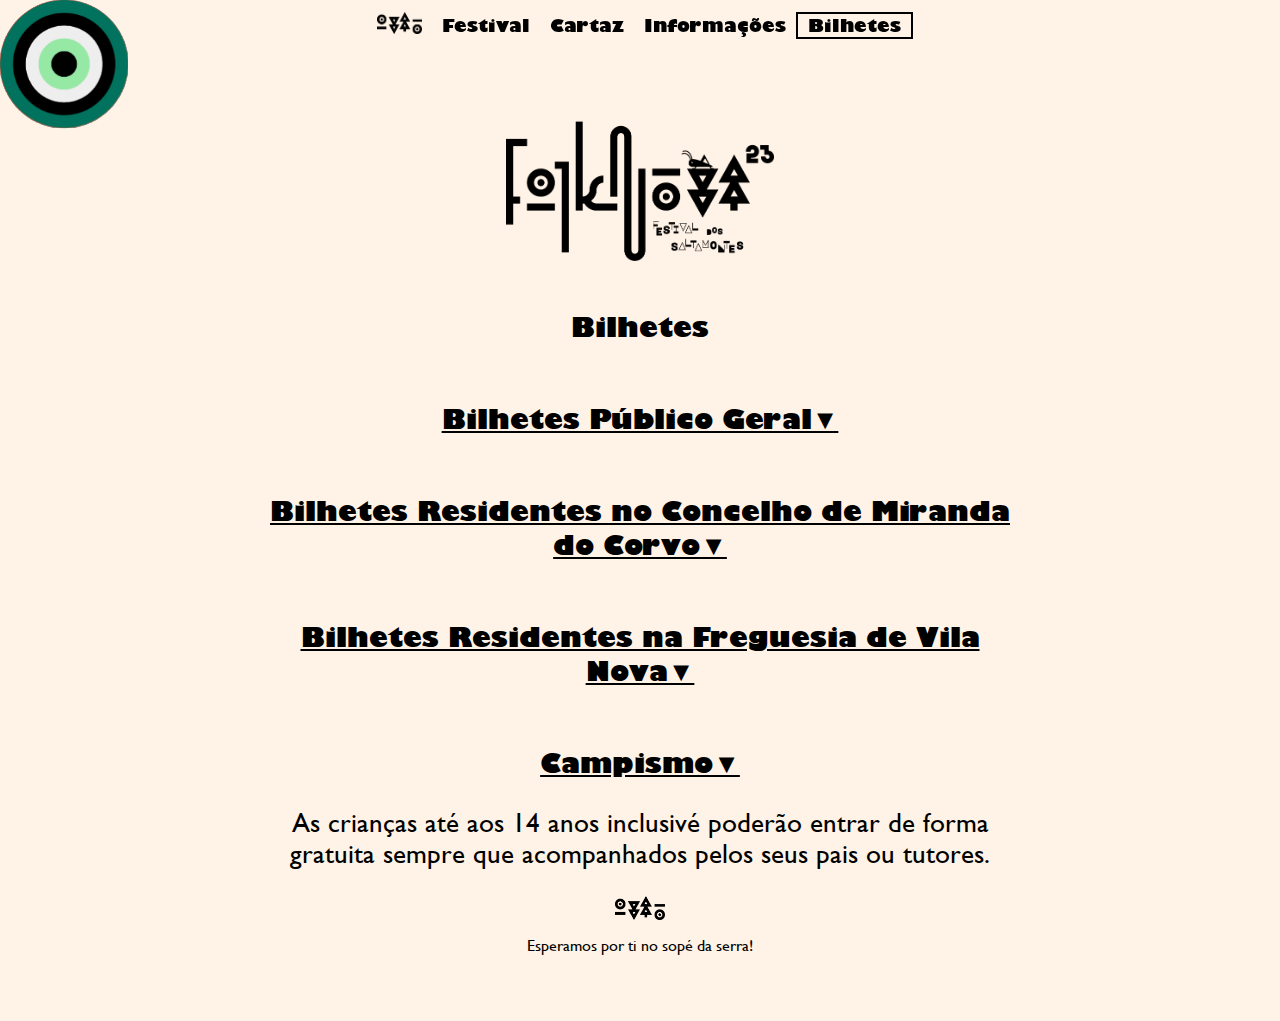
==== commit 2963e6ce: "contactos tab passa a Informações tab" ====
--- a/bilhetes.html
+++ b/bilhetes.html
@@ -32,7 +32,7 @@
     <a href="index.html" target=""><h1><img src="Resources/Logos/FolknovaMini.png"></h1></a>
     <a href="festival.html" target=""><h1>Festival</h1></a>
     <a href="cartaz.html" target=""><h1>Cartaz</h1></a>
-    <a href="contactos.html" target=""><h1>Contactos</h1></a>
+    <a href="contactos.html" target=""><h1>Informações</h1></a>
     <a href="" target=""><h1 id="tickets">Bilhetes</h1></a>
 
 </div>
--- a/style.css
+++ b/style.css
@@ -180,11 +180,15 @@
     width: 80vw;
 }
 
-#bilhetes a, #bilhetes p {
-    text-align: center;
-}
-
-#bilhetes p {
+#alojamento {
+    width: 80vw;
+}
+
+#bilhetes a, #bilhetes p, #alojamento p {
+    text-align: center;
+}
+
+#bilhetes p, #alojamento p {
     font-size: 3vh;
     padding: 0 10vw;
 }
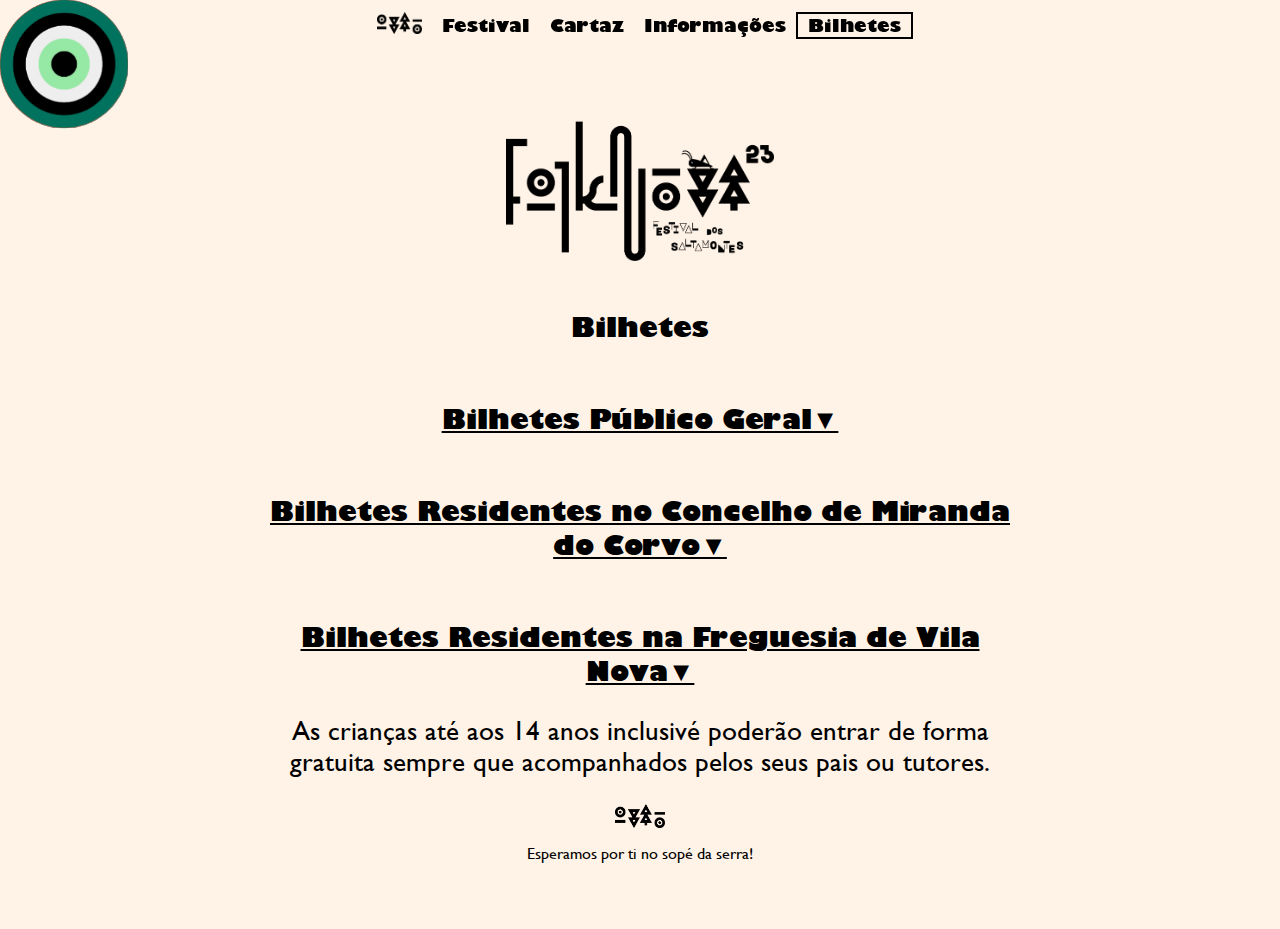
==== commit 75e1edb6: "Informações campismo, como chegar" ====
--- a/bilhetes.html
+++ b/bilhetes.html
@@ -225,24 +225,7 @@
         </div>
     </div>
 
-    <div class="tituloBilhetes">
-        <p class="info">
-            <br>
-            <b>Campismo&#9660;</b>
-            <br>
-        </p>
-        <div class="bilheteInfo">
-            <p class="info-body">
-                <br>
-                Os portadores de passe geral têm acesso ao campismo durante todo o festival.
-                Os bilhetes diários têm acesso ao campismo das 8h00 da manhã do dia correspondente às 12h00 do dia
-                seguinte. A área de campismo é limitada, a organização não garante espaço de acampamento para todos.
-
-                <br>
-                <br>
-            </p>
-        </div>
-    </div>
+
     <p>As crianças até aos 14 anos inclusivé poderão entrar de forma gratuita sempre que acompanhados pelos seus pais ou tutores.</p>
 </div>
 
--- a/style.css
+++ b/style.css
@@ -180,17 +180,21 @@
     width: 80vw;
 }
 
-#alojamento {
+#alojamento, #campismo, #chegar {
     width: 80vw;
 }
 
-#bilhetes a, #bilhetes p, #alojamento p {
-    text-align: center;
-}
-
-#bilhetes p, #alojamento p {
+#bilhetes a, #bilhetes p, #alojamento p, #campismo p, #chegar p {
+    text-align: center;
+}
+
+#bilhetes p, #alojamento p, #campismo p, #chegar p {
     font-size: 3vh;
     padding: 0 10vw;
+}
+
+#metro{
+    text-decoration: underline;
 }
 
 .bilheteLink {
